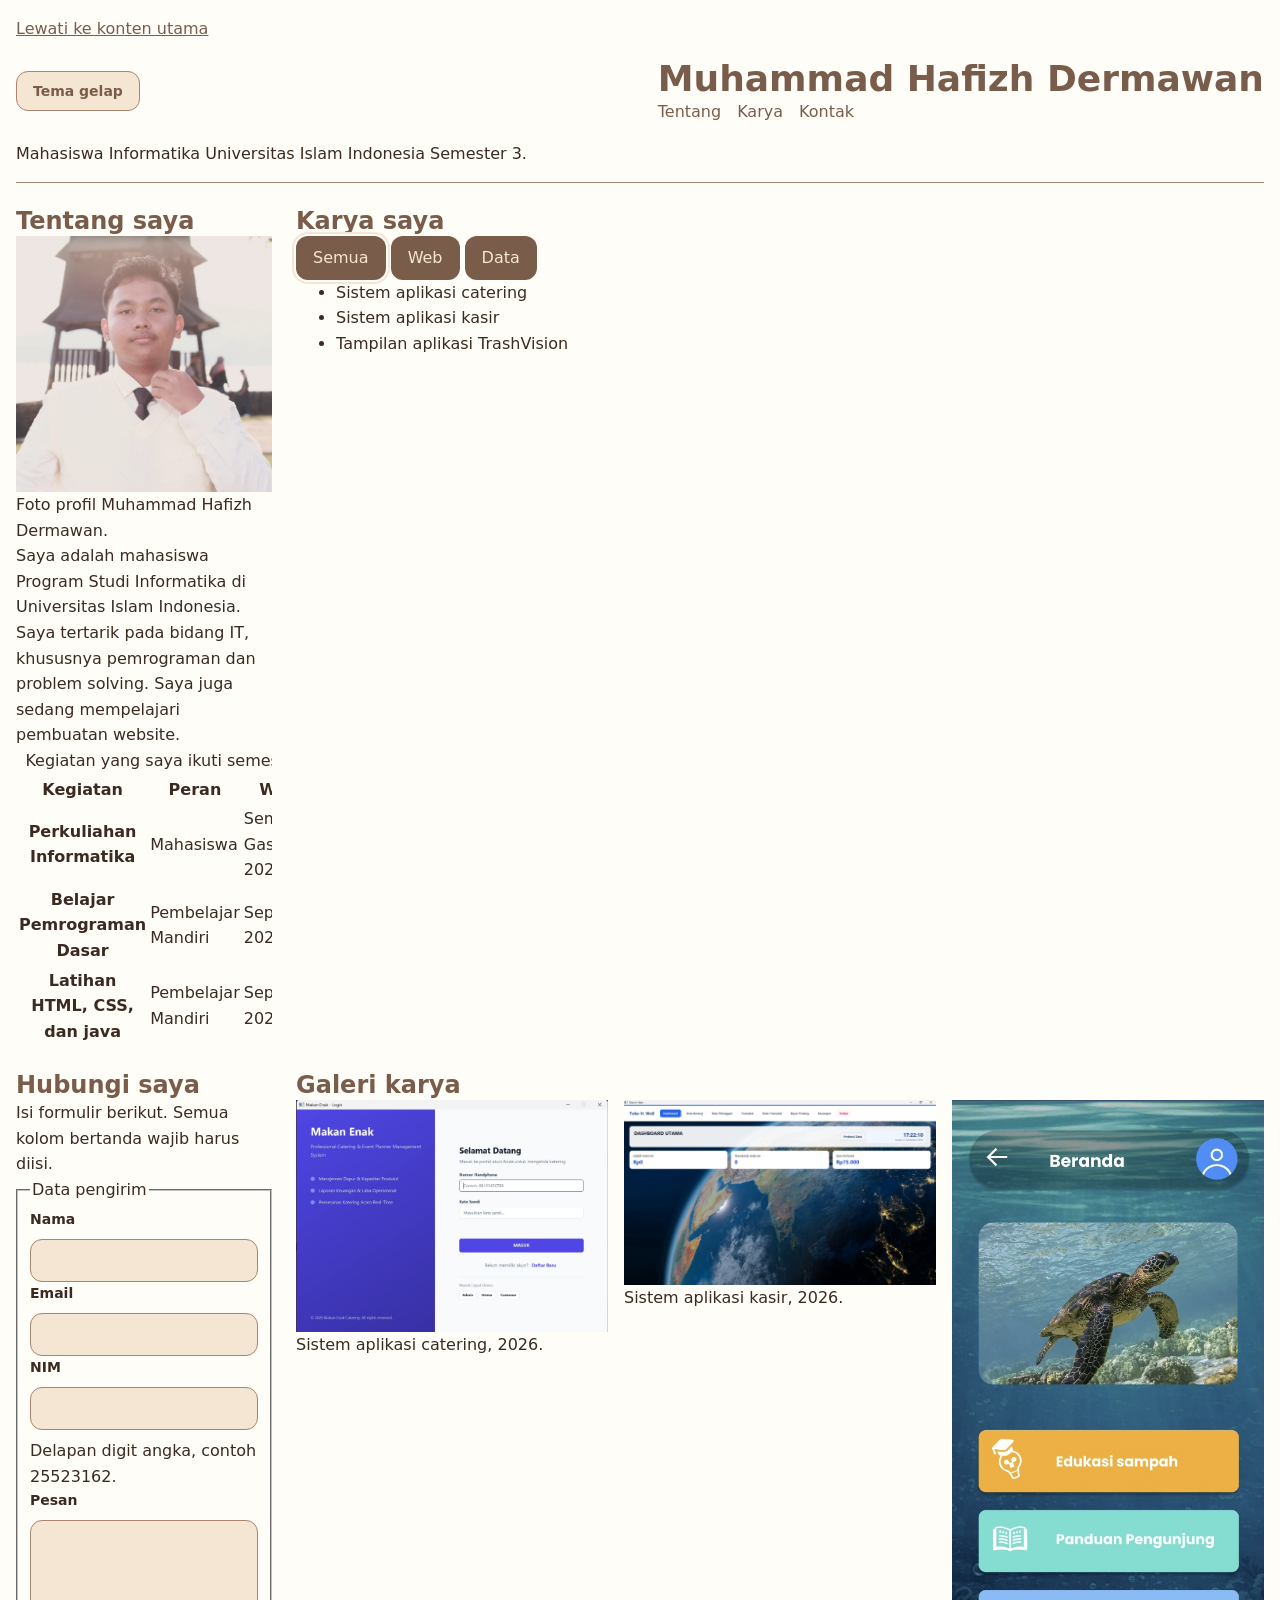
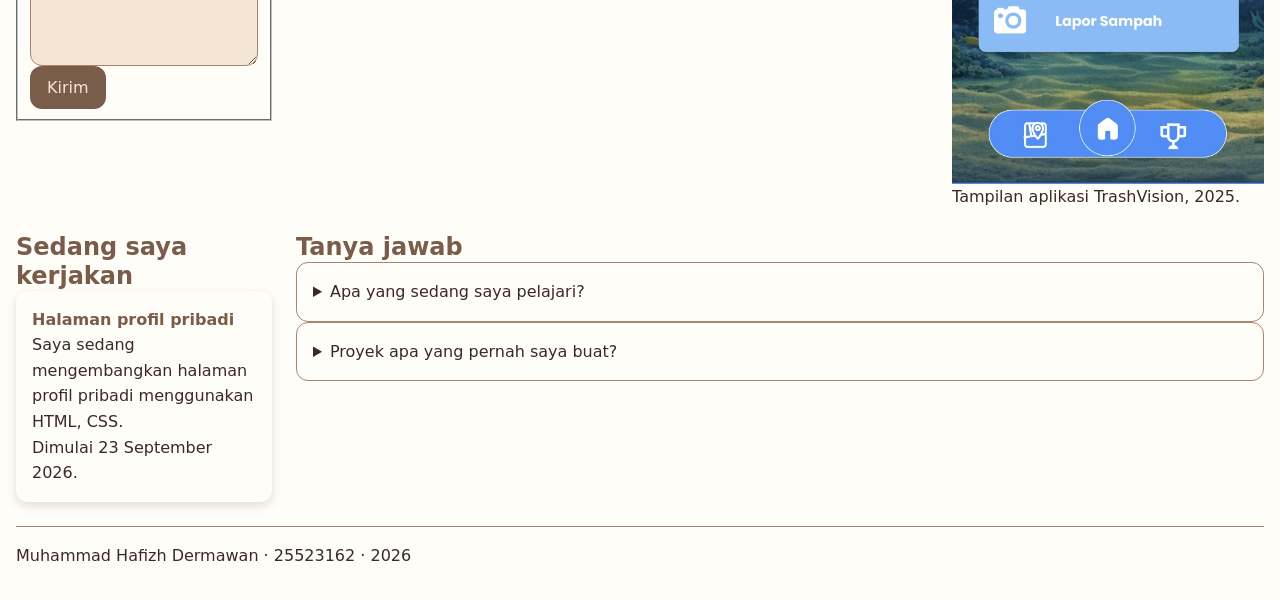
==== worksheet-p10/profil.html @ 9ae067eb "P10: panggilan pertama dan status balasan" ====
<!DOCTYPE html>
<!--
  KERANGKA PROFIL — PABW 2026/2027 — Pertemuan 4
  ==================================================================
  Berkas ini SUDAH LENGKAP dan sudah lolos W3C Nu Html Checker serta
  Lighthouse Accessibility. JANGAN mengubah struktur, landmark, label,
  atau alt untuk memperbaiki tampilan — tampilan diubah dari berkas CSS.

  Tugas Anda di Pertemuan 4:
    1. Ganti isi yang ditandai  [ISI]  dengan milik Anda sendiri.
    2. Buat lima berkas CSS di folder css/ lalu buka komentar
       lima baris <link> di bawah  (lihat Lembar D).
    3. WAJIB — tambahkan MINIMAL TIGA bagian baru di dalam <main>,
       masing-masing memakai elemen semantik yang belum terpakai dan
       berbeda satu sama lain  (lihat Lembar B.3). Setiap bagian wajib
       diberi gaya memakai token yang sama, lalu dievaluasi W3C dan WCAG.
-->
<html lang="id">

<head>
  <meta charset="utf-8">
  <meta name="viewport" content="width=device-width, initial-scale=1.0">
  <meta name="color-scheme" content="light dark">
  <!-- ISI 1 — judul tab dan hasil pencarian. Ganti dengan nama Anda. -->
  <title>Profil Muhammad Hafizh Dermawan — PABW 2026/2027</title>
  <meta name="description" content="Halaman profil mahasiswa PABW: tentang saya, karya, dan kontak.">

  <!-- LEMBAR D — buat lima berkas di folder css/, lalu buka komentar ini.
       URUTAN PEMUATAN MENENTUKAN CASCADE: tokens, base, layout, komponen, tema.
       Lapisan paling bawah menang tanpa perlu !important. -->
  <link rel="stylesheet" href="css/tokens.css">
  <link rel="stylesheet" href="css/base.css">
  <link rel="stylesheet" href="css/layout.css">
  <link rel="stylesheet" href="css/komponen.css">
  <link rel="stylesheet" href="css/tema.css">
  <link rel="stylesheet" href="css/responsif.css">
</head>

<body>
  <a class="lewati" href="#utama">Lewati ke konten utama</a>

  <header class="kepala">
    <input type="checkbox" id="tema" class="pengalih-tema">
<label for="tema" class="tombol-tema">Tema gelap</label>
  <div class="header-baris">
    <h1>Muhammad Hafizh Dermawan</h1>

    <nav aria-label="Navigasi utama">
      <ul>
        <li><a href="#tentang">Tentang</a></li>
        <li><a href="#karya">Karya</a></li>
        <li><a href="#kontak">Kontak</a></li>
      </ul>
    </nav>
  </div>

  <p class="tagline">Mahasiswa Informatika Universitas Islam Indonesia Semester 3.</p>
</header>

  <main id="utama">

    <section id="tentang">
      <h2>Tentang saya</h2>

      <figure class="foto">
        <!-- ISI 4 — pakai foto Anda sendiri dengan nama berkas yang sama,
             atau biarkan berkas contoh apa adanya. -->
        <img src="media/foto-profil.jpeg" alt="Foto diri Muhammad Hafizh Dermawan memakai kemeja putih." width="480"
          height="480" loading="lazy">
        <figcaption>Foto profil Muhammad Hafizh Dermawan.</figcaption>
      </figure>

      <!-- ISI 5 — dua sampai tiga kalimat: asal, minat, dan hal yang
           sedang Anda pelajari. -->
      <p>Saya adalah mahasiswa Program Studi Informatika di Universitas Islam Indonesia.
        Saya tertarik pada bidang IT, khususnya pemrograman dan problem solving. Saya juga sedang mempelajari pembuatan
        website.</p>
      
      <div class="table-wrap">
      <table>
        <!-- ISI 6 — judul tabel dan isi minimal tiga baris. -->
        <caption>Kegiatan yang saya ikuti semester ini</caption>
        <thead>
          <tr>
            <th scope="col">Kegiatan</th>
            <th scope="col">Peran</th>
            <th scope="col">Waktu</th>
          </tr>
        </thead>
        <tbody>
          <tr>
            <th scope="row">Perkuliahan Informatika</th>
            <td>Mahasiswa</td>
            <td><time datetime="2026-09">Semester Gasal 2026/2027</time></td>
          </tr>
          <tr>
            <th scope="row">Belajar Pemrograman Dasar</th>
            <td>Pembelajar Mandiri</td>
            <td><time datetime="2026-09">September 2026</time></td>
          </tr>
          <tr>
            <th scope="row">Latihan HTML, CSS, dan java</th>
            <td>Pembelajar Mandiri</td>
            <td><time datetime="2026-09">September 2026</time></td>
          </tr>
        </tbody>
      </table>
      </div>
    </section>

    <section id="karya">
      <h2>Karya saya</h2>

    <div id="filter">
    <button data-kategori="semua" class="aktif">Semua</button>
    <button data-kategori="web">Web</button>
    <button data-kategori="data">Data</button>
    </div>

  <ul id="daftar"></ul>

  <p id="pesan-kosong" hidden>
    Tidak ada proyek pada kategori itu.
  </p>
</section>

    <section id="kontak">
      <h2>Hubungi saya</h2>
      <p>Isi formulir berikut. Semua kolom bertanda wajib harus diisi.</p>

      <form action="#" method="post">
        <fieldset>
          <legend>Data pengirim</legend>

          <p class="form-kolom">
          <label for="nama">Nama</label>
          <input id="nama" name="nama" type="text" required>
          <span class="pesan-galat">Nama wajib diisi.</span>
          </p>

          <p class="form-kolom">
          <label for="email">Email</label>
          <input id="email" name="email" type="email" required>
          <span class="pesan-galat">Masukkan alamat email yang valid.</span>
          </p>

          <p class="form-kolom">
          <label for="nim">NIM</label>
          <input id="nim" name="nim" type="text" inputmode="numeric"
          pattern="[0-9]{8}" aria-describedby="nim-bantuan" required>
          <span id="nim-bantuan">Delapan digit angka, contoh 25523162.</span>
          <span class="pesan-galat">NIM harus terdiri dari 8 digit angka.</span>
          </p>

          <p class="form-kolom">
          <label for="pesan">Pesan</label>
          <textarea id="pesan" name="pesan" rows="5" required></textarea>
          <span class="pesan-galat">Pesan wajib diisi.</span>
          </p>

          <button type="submit">Kirim</button>
        </fieldset>
      </form>
    </section>

    <!-- STRUKTUR TAMBAHAN (Lembar B.3) — minimal tiga bagian baru di sini,
         sebelum tag penutup </main>. Wajib: satu <h2> per bagian, atribut id
         yang belum terpakai, elemen semantik yang berbeda satu sama lain, dan
         gaya memakai token yang sama. Tiga section di atas JANGAN diubah. -->
        <section id="galeri">
          <h2>Galeri karya</h2>

          <ul class="galeri katalog">
            <li class="kartu">
              <figure>
                <img src="media/Karya-1.jpeg" alt="Tangkapan layar sistem aplikasi catering." width="1600" height="1191"
                  loading="lazy">
                <figcaption>Sistem aplikasi catering, 2026.</figcaption>
              </figure>
            </li>

            <li class="kartu">
              <figure>
                <img src="media/Karya-2.jpeg" alt="Tangkapan layar sistem aplikasi kasir." width="2560" height="1514"
                  loading="lazy">
                <figcaption>Sistem aplikasi kasir, 2026.</figcaption>
              </figure>
            </li>

            <li class="kartu">
              <figure>
                <img src="media/Karya-3.jpeg" alt="Tampilan aplikasi TrashVision." width="542" height="1187"
                  loading="lazy">
                <figcaption>Tampilan aplikasi TrashVision, 2025.</figcaption>
              </figure>
            </li>
          </ul>
        </section>

        <section id="sedang-dikerjakan">
          <h2>Sedang saya kerjakan</h2>

          <article>
            <h3>Halaman profil pribadi</h3>
            <p>
              Saya sedang mengembangkan halaman profil pribadi menggunakan HTML,
              CSS.
            </p>
            <p>Dimulai <time datetime="2026-09-23">23 September 2026</time>.</p>
          </article>
        </section>
        <section id="tanya-jawab">
          <h2>Tanya jawab</h2>

          <details>
            <summary>Apa yang sedang saya pelajari?</summary>
            <p>Saya sedang mempelajari Java, HTML, CSS, dan problem solving.</p>
          </details>

          <details>
            <summary>Proyek apa yang pernah saya buat?</summary>
            <p>Saya pernah membuat sistem aplikasi catering, aplikasi kasir, dan tampilan aplikasi TrashVision.</p>
          </details>
        </section>

  </main>

  <footer class="kaki">
    <!-- ISI 9 — nama, NIM, tahun. -->
    <p>Muhammad Hafizh Dermawan · 25523162 · <time datetime="2026">2026</time></p>
  </footer>
  <script type="module" src="js/app.js"></script>
  <script type="module" src="js/dom.js"></script>
</body>

</html>
---- worksheet-p10/css/tokens.css ----
/* LAPIS 1 — primitif: nilai mentah, tidak menyebut peran apa pun */
:root {
  --cream-50: #fffdf8;
  --cream-100: #f5e6d3;
  --cream-200: #a98470;
  --brown-900: #3b2a22;
  --brown-700: #7a5c4b;
  --brown-800: #5e3f2e;
  --red-700: #b00020;
  --white: #ffffff;

  --space-1: 0.25rem;
  --space-2: 0.5rem;
  --space-3: 0.75rem;
  --space-4: 1rem;
  --space-6: 1.5rem;

  --radius-md: 0.75rem;
  --radius-full: 999px;
  --shadow-1: 0 4px 10px rgba(59, 42, 34, 0.15);

  --text-sm: 0.875rem;
  --text-md: 1rem;
  --text-xl: 1.5rem;
  --text-3xl: 2.25rem;
}

/* LAPIS 2 — semantik: peran, mengacu ke lapis 1 */
:root {
  --color-bg: var(--cream-50);
  --color-fg: var(--brown-900);
  --color-surface: var(--cream-100);
  --color-border: var(--cream-200);
  --color-primary: var(--brown-700);
  --color-danger: var(--red-700);
  --color-focus: var(--brown-800);

  --card-pad: var(--space-4);
  --section-gap: var(--space-6);
}
---- worksheet-p10/css/base.css ----
*, *::before, *::after {
  box-sizing: border-box;
}

* {
  margin: 0;
}

img {
  max-width: 100%;
  height: auto;
  display: block;
}

html {
  font-size: 100%;
}

body {
  font-family: system-ui, "Segoe UI", Roboto, sans-serif;
  font-size: var(--text-md);
  line-height: 1.6;
  color: var(--color-fg);
  background: var(--color-bg);
  padding: var(--space-4);
}

h1,
h2,
h3 {
  color: var(--color-primary);
}

h1 {
  font-size: var(--text-3xl);
  line-height: 1.15;
}

h2 {
  font-size: var(--text-xl);
  line-height: 1.2;
}

h3 {
  font-size: var(--text-md);
}

main p {
  max-width: 60ch;
}
---- worksheet-p10/css/layout.css ----
body.page {
  display: grid;
  grid-template-rows: auto 1fr auto;
  min-height: 100dvh;
}

.kepala {
  display: flex;
  flex-wrap: wrap;
  align-items: center;
  justify-content: space-between;
  gap: var(--space-4);
  padding-block: var(--space-4);
  border-bottom: 1px solid var(--color-border);
}

nav ul {
  display: flex;
  flex-wrap: wrap;
  align-items: center;
  gap: var(--space-4);
  list-style: none;
  padding: 0;
}

nav a {
  color: var(--color-primary);
  text-decoration: none;
}

nav a:hover {
  text-decoration: underline;
}

main {
  display: grid;
  grid-template-columns: minmax(0, 16rem) minmax(0, 1fr);
  gap: var(--space-6);
  padding-block: var(--space-6);
}

.kaki {
  padding-block: var(--space-4);
  border-top: 1px solid var(--color-border);
  color: var(--color-fg);
  font-size: var(--text-sm);
}
main > * {
  min-width: 0;
}
---- worksheet-p10/css/komponen.css ----
#sedang-dikerjakan article {
  padding: var(--space-4);
  border-radius: var(--radius-md);
  box-shadow: var(--shadow-1);
}

#tanya-jawab details {
  padding: var(--space-4);
  border: 1px solid var(--color-border);
  border-radius: var(--radius-md);
}

#tanya-jawab summary {
  cursor: pointer;
}

.form-kolom {
  display: flex;
  flex-direction: column;
  gap: var(--space-2);
}

label {
  font-size: var(--text-sm);
  font-weight: 600;
}

input,
select,
textarea {
  font: inherit;
  padding: var(--space-2) var(--space-3);
  border: 1px solid var(--color-border);
  border-radius: var(--radius-md);
  background: var(--color-surface);
  color: var(--color-fg);
}

button {
  font: inherit;
  padding: var(--space-2) var(--space-4);
  border: 1px solid transparent;
  border-radius: var(--radius-md);
  background: var(--color-primary);
  color: var(--color-surface);
  cursor: pointer;
}

:focus-visible {
  outline: 2px solid var(--color-focus);
  outline-offset: 2px;
}

input:user-invalid,
textarea:user-invalid {
  border-color: var(--color-danger);
  border-width: 2px;
}

.pesan-galat {
  color: var(--color-danger);
  font-size: var(--text-sm);
}


.lewati {
  color: var(--color-primary);
}

.aktif {
  outline: 2px solid currentColor;
  outline-offset: 2px;
}

.pesan-galat[hidden] {
  display: none;
}
---- worksheet-p10/css/tema.css ----
/* Tema gelap mengikuti pengaturan sistem pengguna */
@media (prefers-color-scheme: dark) {
  :root {
    --color-bg: #241711;
    --color-fg: #fff5ec;
    --color-surface: #38251c;
    --color-border: #927261;
    --color-primary: #e9b083;
    --color-danger: #ffb4ab;
    --color-focus: #ffd166;
    --shadow-1: 0 4px 10px rgba(0, 0, 0, 0.45);
  }
}

.pengalih-tema {
  position: absolute;
  opacity: 0;
}

.tombol-tema {
  display: inline-block;
  padding: var(--space-2) var(--space-4);
  border: 1px solid var(--color-border);
  border-radius: var(--radius-md);
  background: var(--color-surface);
  color: var(--color-primary);
  cursor: pointer;
}

.pengalih-tema:focus-visible + .tombol-tema {
  outline: 2px solid var(--color-focus);
  outline-offset: 2px;
}

/* Pilihan manual; ditulis setelah media query agar menang */
:root:has(#tema:checked) {
  --color-bg: #241711;
  --color-fg: #fff5ec;
  --color-surface: #38251c;
  --color-border: #927261;
  --color-primary: #e9b083;
  --color-danger: #ffb4ab;
  --color-focus: #ffd166;
  --shadow-1: 0 4px 10px rgba(0, 0, 0, 0.45);
}
---- worksheet-p10/css/responsif.css ----
/* dasar: layar sempit */
body {
  display: grid;
  grid-template-rows: auto 1fr auto;
  min-height: 100dvh;
}

main {
  display: grid;
  grid-template-columns: minmax(0, 1fr);
  gap: var(--space-6);
  padding-block: var(--space-6);
}

main > * {
  min-width: 0;
}

/* galeri satu kolom pada ponsel */
.galeri {
  display: grid;
  grid-template-columns: minmax(0, 1fr);
  gap: var(--space-4);
  list-style: none;
  padding: 0;
}

.galeri > .kartu,
.galeri figure {
  min-width: 0;
}

/* gambar tidak melebihi wadahnya */
img {
  max-width: 100%;
  height: auto;
}

/* tabel lebar dapat digulir sendiri */
.table-wrap {
  max-width: 100%;
  overflow-x: auto;
}

/* teks mengikuti ukuran huruf pengguna */
p {
  font-size: 1rem;
  line-height: 1.6;
}

/* tablet: galeri dua kolom */
@media (min-width: 48rem) {
  .galeri {
    grid-template-columns: repeat(2, minmax(0, 1fr));
  }
}

/* desktop: tata letak dua kolom dan galeri tiga kolom */
@media (min-width: 60rem) {
  main {
    grid-template-columns: minmax(0, 16rem) minmax(0, 1fr);
  }

  .galeri {
    grid-template-columns: repeat(3, minmax(0, 1fr));
  }
}
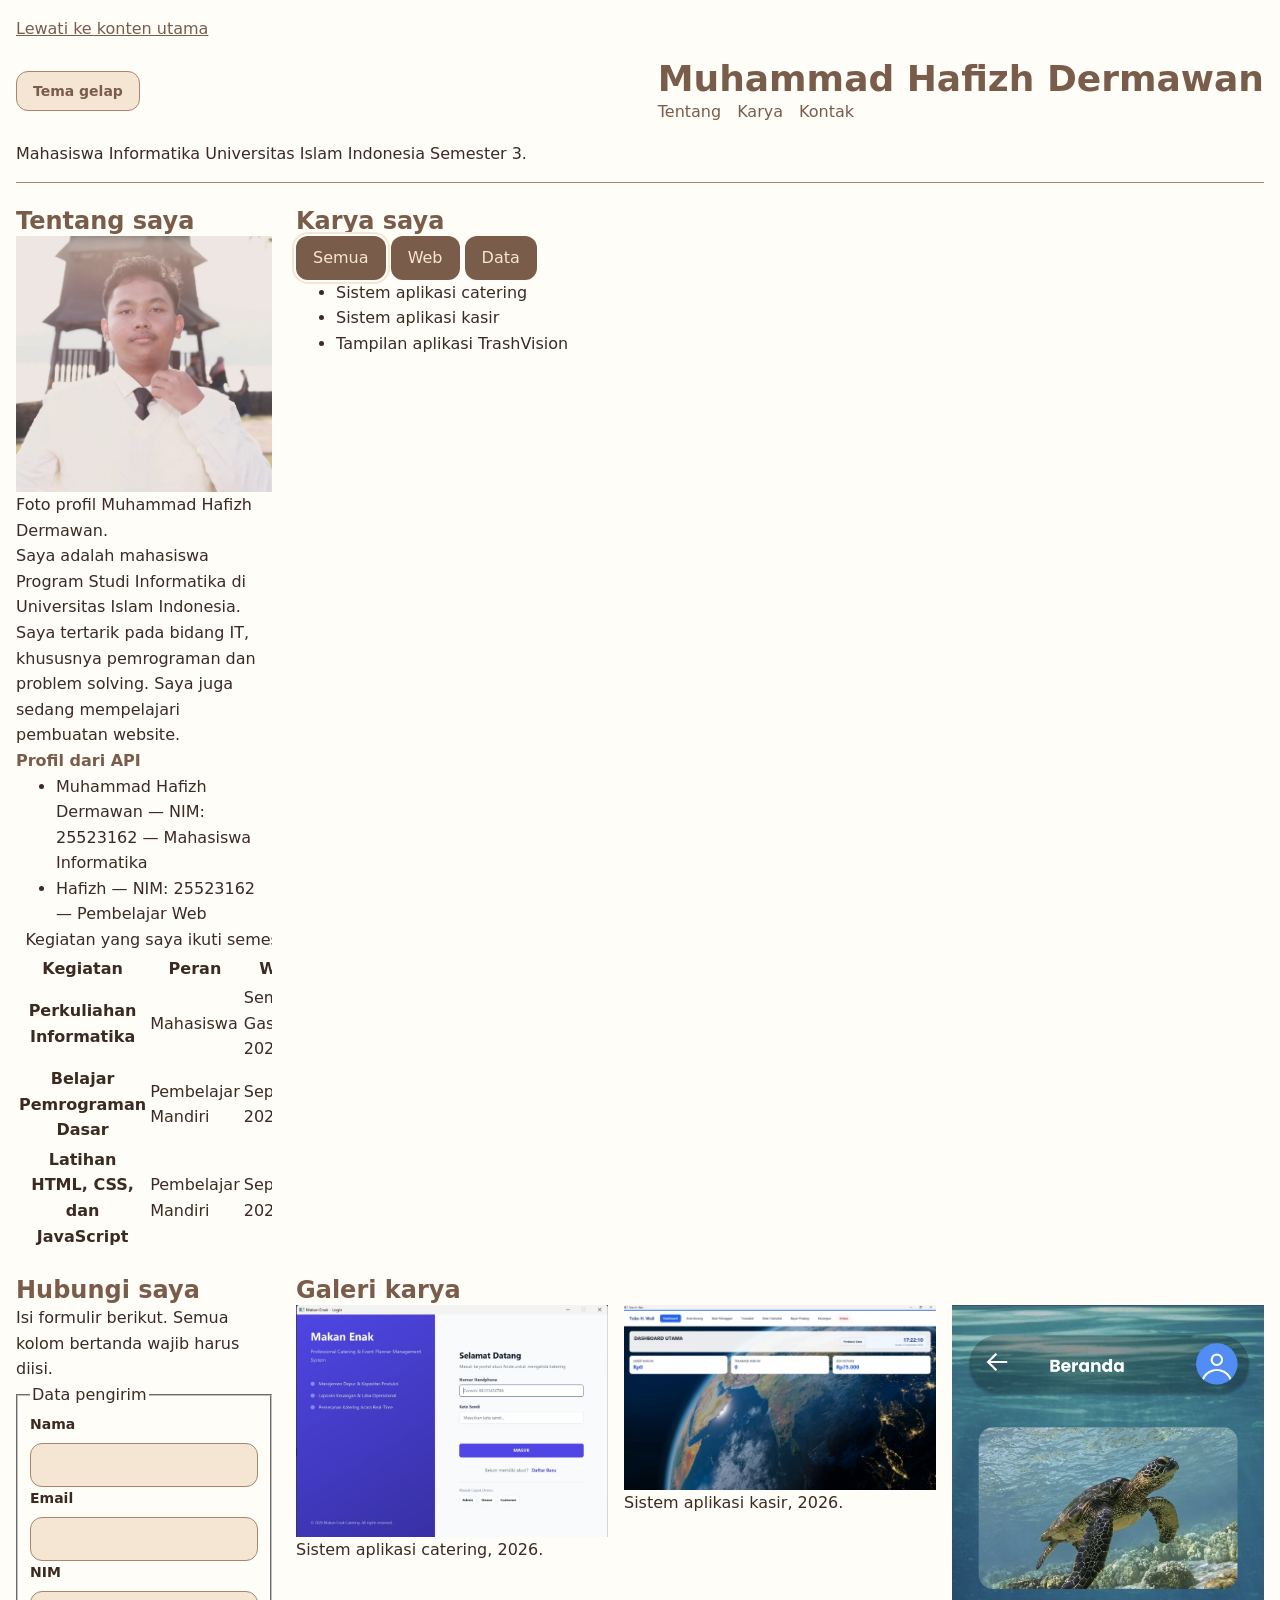
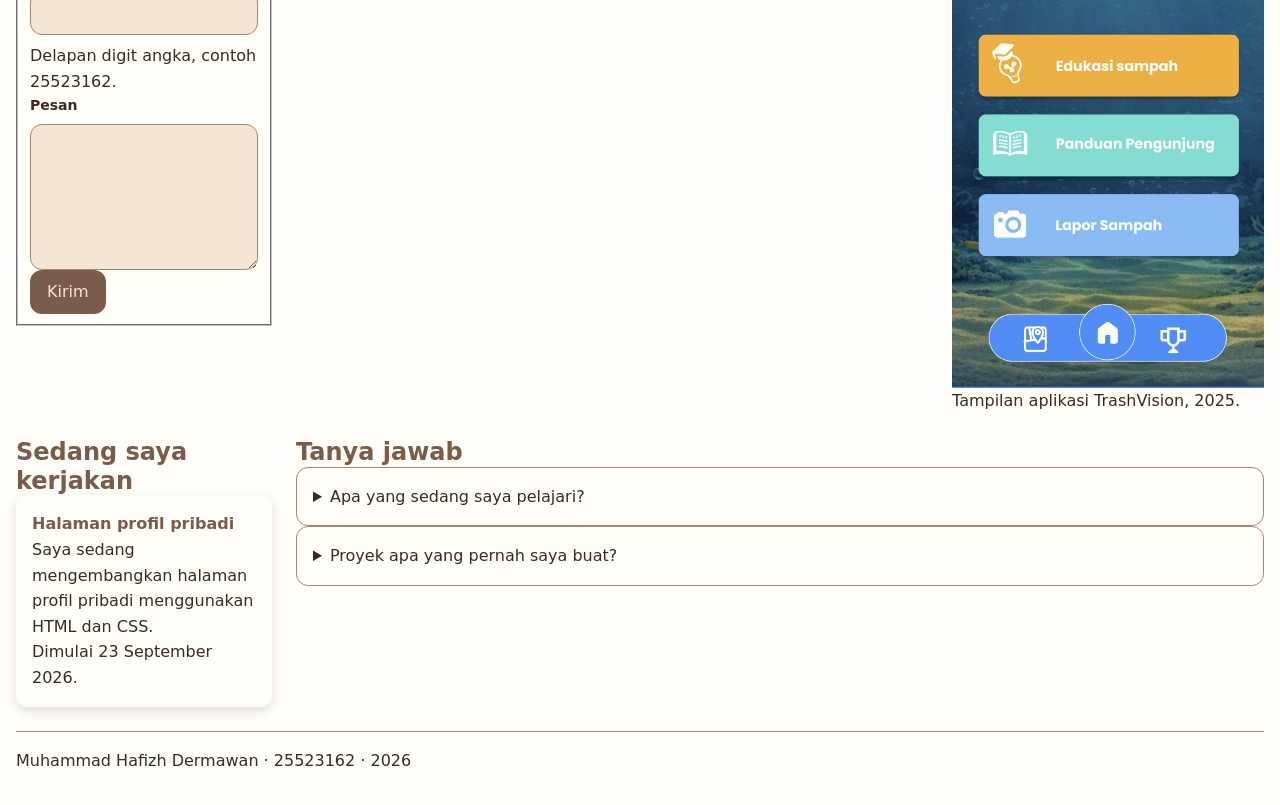
==== commit 5605cbcc: "P10: periksa, lalu simpan" ====
--- a/worksheet-p10/profil.html
+++ b/worksheet-p10/profil.html
@@ -1,33 +1,13 @@
 <!DOCTYPE html>
-<!--
-  KERANGKA PROFIL — PABW 2026/2027 — Pertemuan 4
-  ==================================================================
-  Berkas ini SUDAH LENGKAP dan sudah lolos W3C Nu Html Checker serta
-  Lighthouse Accessibility. JANGAN mengubah struktur, landmark, label,
-  atau alt untuk memperbaiki tampilan — tampilan diubah dari berkas CSS.
-
-  Tugas Anda di Pertemuan 4:
-    1. Ganti isi yang ditandai  [ISI]  dengan milik Anda sendiri.
-    2. Buat lima berkas CSS di folder css/ lalu buka komentar
-       lima baris <link> di bawah  (lihat Lembar D).
-    3. WAJIB — tambahkan MINIMAL TIGA bagian baru di dalam <main>,
-       masing-masing memakai elemen semantik yang belum terpakai dan
-       berbeda satu sama lain  (lihat Lembar B.3). Setiap bagian wajib
-       diberi gaya memakai token yang sama, lalu dievaluasi W3C dan WCAG.
--->
 <html lang="id">
-
 <head>
   <meta charset="utf-8">
   <meta name="viewport" content="width=device-width, initial-scale=1.0">
   <meta name="color-scheme" content="light dark">
-  <!-- ISI 1 — judul tab dan hasil pencarian. Ganti dengan nama Anda. -->
+
   <title>Profil Muhammad Hafizh Dermawan — PABW 2026/2027</title>
   <meta name="description" content="Halaman profil mahasiswa PABW: tentang saya, karya, dan kontak.">
 
-  <!-- LEMBAR D — buat lima berkas di folder css/, lalu buka komentar ini.
-       URUTAN PEMUATAN MENENTUKAN CASCADE: tokens, base, layout, komponen, tema.
-       Lapisan paling bawah menang tanpa perlu !important. -->
   <link rel="stylesheet" href="css/tokens.css">
   <link rel="stylesheet" href="css/base.css">
   <link rel="stylesheet" href="css/layout.css">
@@ -41,88 +21,105 @@
 
   <header class="kepala">
     <input type="checkbox" id="tema" class="pengalih-tema">
-<label for="tema" class="tombol-tema">Tema gelap</label>
-  <div class="header-baris">
-    <h1>Muhammad Hafizh Dermawan</h1>
-
-    <nav aria-label="Navigasi utama">
-      <ul>
-        <li><a href="#tentang">Tentang</a></li>
-        <li><a href="#karya">Karya</a></li>
-        <li><a href="#kontak">Kontak</a></li>
-      </ul>
-    </nav>
-  </div>
-
-  <p class="tagline">Mahasiswa Informatika Universitas Islam Indonesia Semester 3.</p>
-</header>
+    <label for="tema" class="tombol-tema">Tema gelap</label>
+
+    <div class="header-baris">
+      <h1>Muhammad Hafizh Dermawan</h1>
+
+      <nav aria-label="Navigasi utama">
+        <ul>
+          <li><a href="#tentang">Tentang</a></li>
+          <li><a href="#karya">Karya</a></li>
+          <li><a href="#kontak">Kontak</a></li>
+        </ul>
+      </nav>
+    </div>
+
+    <p class="tagline">
+      Mahasiswa Informatika Universitas Islam Indonesia Semester 3.
+    </p>
+  </header>
 
   <main id="utama">
-
     <section id="tentang">
       <h2>Tentang saya</h2>
 
       <figure class="foto">
-        <!-- ISI 4 — pakai foto Anda sendiri dengan nama berkas yang sama,
-             atau biarkan berkas contoh apa adanya. -->
-        <img src="media/foto-profil.jpeg" alt="Foto diri Muhammad Hafizh Dermawan memakai kemeja putih." width="480"
-          height="480" loading="lazy">
+        <img
+          src="media/foto-profil.jpeg"
+          alt="Foto diri Muhammad Hafizh Dermawan memakai kemeja putih."
+          width="480"
+          height="480"
+          loading="lazy"
+        >
         <figcaption>Foto profil Muhammad Hafizh Dermawan.</figcaption>
       </figure>
 
-      <!-- ISI 5 — dua sampai tiga kalimat: asal, minat, dan hal yang
-           sedang Anda pelajari. -->
-      <p>Saya adalah mahasiswa Program Studi Informatika di Universitas Islam Indonesia.
-        Saya tertarik pada bidang IT, khususnya pemrograman dan problem solving. Saya juga sedang mempelajari pembuatan
-        website.</p>
-      
+      <p>
+        Saya adalah mahasiswa Program Studi Informatika di Universitas Islam
+        Indonesia. Saya tertarik pada bidang IT, khususnya pemrograman dan
+        problem solving. Saya juga sedang mempelajari pembuatan website.
+      </p>
+
+      <h3>Profil dari API</h3>
+      <ul id="daftar-profil" aria-live="polite"></ul>
+
       <div class="table-wrap">
-      <table>
-        <!-- ISI 6 — judul tabel dan isi minimal tiga baris. -->
-        <caption>Kegiatan yang saya ikuti semester ini</caption>
-        <thead>
-          <tr>
-            <th scope="col">Kegiatan</th>
-            <th scope="col">Peran</th>
-            <th scope="col">Waktu</th>
-          </tr>
-        </thead>
-        <tbody>
-          <tr>
-            <th scope="row">Perkuliahan Informatika</th>
-            <td>Mahasiswa</td>
-            <td><time datetime="2026-09">Semester Gasal 2026/2027</time></td>
-          </tr>
-          <tr>
-            <th scope="row">Belajar Pemrograman Dasar</th>
-            <td>Pembelajar Mandiri</td>
-            <td><time datetime="2026-09">September 2026</time></td>
-          </tr>
-          <tr>
-            <th scope="row">Latihan HTML, CSS, dan java</th>
-            <td>Pembelajar Mandiri</td>
-            <td><time datetime="2026-09">September 2026</time></td>
-          </tr>
-        </tbody>
-      </table>
+        <table>
+          <caption>Kegiatan yang saya ikuti semester ini</caption>
+
+          <thead>
+            <tr>
+              <th scope="col">Kegiatan</th>
+              <th scope="col">Peran</th>
+              <th scope="col">Waktu</th>
+            </tr>
+          </thead>
+
+          <tbody>
+            <tr>
+              <th scope="row">Perkuliahan Informatika</th>
+              <td>Mahasiswa</td>
+              <td>
+                <time datetime="2026-09">Semester Gasal 2026/2027</time>
+              </td>
+            </tr>
+
+            <tr>
+              <th scope="row">Belajar Pemrograman Dasar</th>
+              <td>Pembelajar Mandiri</td>
+              <td>
+                <time datetime="2026-09">September 2026</time>
+              </td>
+            </tr>
+
+            <tr>
+              <th scope="row">Latihan HTML, CSS, dan JavaScript</th>
+              <td>Pembelajar Mandiri</td>
+              <td>
+                <time datetime="2026-09">September 2026</time>
+              </td>
+            </tr>
+          </tbody>
+        </table>
       </div>
     </section>
 
     <section id="karya">
       <h2>Karya saya</h2>
 
-    <div id="filter">
-    <button data-kategori="semua" class="aktif">Semua</button>
-    <button data-kategori="web">Web</button>
-    <button data-kategori="data">Data</button>
-    </div>
-
-  <ul id="daftar"></ul>
-
-  <p id="pesan-kosong" hidden>
-    Tidak ada proyek pada kategori itu.
-  </p>
-</section>
+      <div id="filter">
+        <button data-kategori="semua" class="aktif">Semua</button>
+        <button data-kategori="web">Web</button>
+        <button data-kategori="data">Data</button>
+      </div>
+
+      <ul id="daftar"></ul>
+
+      <p id="pesan-kosong" hidden>
+        Tidak ada proyek pada kategori itu.
+      </p>
+    </section>
 
     <section id="kontak">
       <h2>Hubungi saya</h2>
@@ -133,29 +130,42 @@
           <legend>Data pengirim</legend>
 
           <p class="form-kolom">
-          <label for="nama">Nama</label>
-          <input id="nama" name="nama" type="text" required>
-          <span class="pesan-galat">Nama wajib diisi.</span>
-          </p>
-
-          <p class="form-kolom">
-          <label for="email">Email</label>
-          <input id="email" name="email" type="email" required>
-          <span class="pesan-galat">Masukkan alamat email yang valid.</span>
-          </p>
-
-          <p class="form-kolom">
-          <label for="nim">NIM</label>
-          <input id="nim" name="nim" type="text" inputmode="numeric"
-          pattern="[0-9]{8}" aria-describedby="nim-bantuan" required>
-          <span id="nim-bantuan">Delapan digit angka, contoh 25523162.</span>
-          <span class="pesan-galat">NIM harus terdiri dari 8 digit angka.</span>
-          </p>
-
-          <p class="form-kolom">
-          <label for="pesan">Pesan</label>
-          <textarea id="pesan" name="pesan" rows="5" required></textarea>
-          <span class="pesan-galat">Pesan wajib diisi.</span>
+            <label for="nama">Nama</label>
+            <input id="nama" name="nama" type="text" required>
+            <span class="pesan-galat">Nama wajib diisi.</span>
+          </p>
+
+          <p class="form-kolom">
+            <label for="email">Email</label>
+            <input id="email" name="email" type="email" required>
+            <span class="pesan-galat">
+              Masukkan alamat email yang valid.
+            </span>
+          </p>
+
+          <p class="form-kolom">
+            <label for="nim">NIM</label>
+            <input
+              id="nim"
+              name="nim"
+              type="text"
+              inputmode="numeric"
+              pattern="[0-9]{8}"
+              aria-describedby="nim-bantuan"
+              required
+            >
+            <span id="nim-bantuan">
+              Delapan digit angka, contoh 25523162.
+            </span>
+            <span class="pesan-galat">
+              NIM harus terdiri dari 8 digit angka.
+            </span>
+          </p>
+
+          <p class="form-kolom">
+            <label for="pesan">Pesan</label>
+            <textarea id="pesan" name="pesan" rows="5" required></textarea>
+            <span class="pesan-galat">Pesan wajib diisi.</span>
           </p>
 
           <button type="submit">Kirim</button>
@@ -163,74 +173,93 @@
       </form>
     </section>
 
-    <!-- STRUKTUR TAMBAHAN (Lembar B.3) — minimal tiga bagian baru di sini,
-         sebelum tag penutup </main>. Wajib: satu <h2> per bagian, atribut id
-         yang belum terpakai, elemen semantik yang berbeda satu sama lain, dan
-         gaya memakai token yang sama. Tiga section di atas JANGAN diubah. -->
-        <section id="galeri">
-          <h2>Galeri karya</h2>
-
-          <ul class="galeri katalog">
-            <li class="kartu">
-              <figure>
-                <img src="media/Karya-1.jpeg" alt="Tangkapan layar sistem aplikasi catering." width="1600" height="1191"
-                  loading="lazy">
-                <figcaption>Sistem aplikasi catering, 2026.</figcaption>
-              </figure>
-            </li>
-
-            <li class="kartu">
-              <figure>
-                <img src="media/Karya-2.jpeg" alt="Tangkapan layar sistem aplikasi kasir." width="2560" height="1514"
-                  loading="lazy">
-                <figcaption>Sistem aplikasi kasir, 2026.</figcaption>
-              </figure>
-            </li>
-
-            <li class="kartu">
-              <figure>
-                <img src="media/Karya-3.jpeg" alt="Tampilan aplikasi TrashVision." width="542" height="1187"
-                  loading="lazy">
-                <figcaption>Tampilan aplikasi TrashVision, 2025.</figcaption>
-              </figure>
-            </li>
-          </ul>
-        </section>
-
-        <section id="sedang-dikerjakan">
-          <h2>Sedang saya kerjakan</h2>
-
-          <article>
-            <h3>Halaman profil pribadi</h3>
-            <p>
-              Saya sedang mengembangkan halaman profil pribadi menggunakan HTML,
-              CSS.
-            </p>
-            <p>Dimulai <time datetime="2026-09-23">23 September 2026</time>.</p>
-          </article>
-        </section>
-        <section id="tanya-jawab">
-          <h2>Tanya jawab</h2>
-
-          <details>
-            <summary>Apa yang sedang saya pelajari?</summary>
-            <p>Saya sedang mempelajari Java, HTML, CSS, dan problem solving.</p>
-          </details>
-
-          <details>
-            <summary>Proyek apa yang pernah saya buat?</summary>
-            <p>Saya pernah membuat sistem aplikasi catering, aplikasi kasir, dan tampilan aplikasi TrashVision.</p>
-          </details>
-        </section>
-
+    <section id="galeri">
+      <h2>Galeri karya</h2>
+
+      <ul class="galeri katalog">
+        <li class="kartu">
+          <figure>
+            <img
+              src="media/Karya-1.jpeg"
+              alt="Tangkapan layar sistem aplikasi catering."
+              width="1600"
+              height="1191"
+              loading="lazy"
+            >
+            <figcaption>Sistem aplikasi catering, 2026.</figcaption>
+          </figure>
+        </li>
+
+        <li class="kartu">
+          <figure>
+            <img
+              src="media/Karya-2.jpeg"
+              alt="Tangkapan layar sistem aplikasi kasir."
+              width="2560"
+              height="1514"
+              loading="lazy"
+            >
+            <figcaption>Sistem aplikasi kasir, 2026.</figcaption>
+          </figure>
+        </li>
+
+        <li class="kartu">
+          <figure>
+            <img
+              src="media/Karya-3.jpeg"
+              alt="Tampilan aplikasi TrashVision."
+              width="542"
+              height="1187"
+              loading="lazy"
+            >
+            <figcaption>Tampilan aplikasi TrashVision, 2025.</figcaption>
+          </figure>
+        </li>
+      </ul>
+    </section>
+
+    <section id="sedang-dikerjakan">
+      <h2>Sedang saya kerjakan</h2>
+
+      <article>
+        <h3>Halaman profil pribadi</h3>
+        <p>
+          Saya sedang mengembangkan halaman profil pribadi menggunakan HTML
+          dan CSS.
+        </p>
+        <p>
+          Dimulai
+          <time datetime="2026-09-23">23 September 2026</time>.
+        </p>
+      </article>
+    </section>
+
+    <section id="tanya-jawab">
+      <h2>Tanya jawab</h2>
+
+      <details>
+        <summary>Apa yang sedang saya pelajari?</summary>
+        <p>Saya sedang mempelajari JavaScript, HTML, CSS, dan problem solving.</p>
+      </details>
+
+      <details>
+        <summary>Proyek apa yang pernah saya buat?</summary>
+        <p>
+          Saya pernah membuat sistem aplikasi catering, aplikasi kasir, dan
+          tampilan aplikasi TrashVision.
+        </p>
+      </details>
+    </section>
   </main>
 
   <footer class="kaki">
-    <!-- ISI 9 — nama, NIM, tahun. -->
-    <p>Muhammad Hafizh Dermawan · 25523162 · <time datetime="2026">2026</time></p>
+    <p>
+      Muhammad Hafizh Dermawan · 25523162 ·
+      <time datetime="2026">2026</time>
+    </p>
   </footer>
+
   <script type="module" src="js/app.js"></script>
   <script type="module" src="js/dom.js"></script>
 </body>
-
-</html>
+</html>
